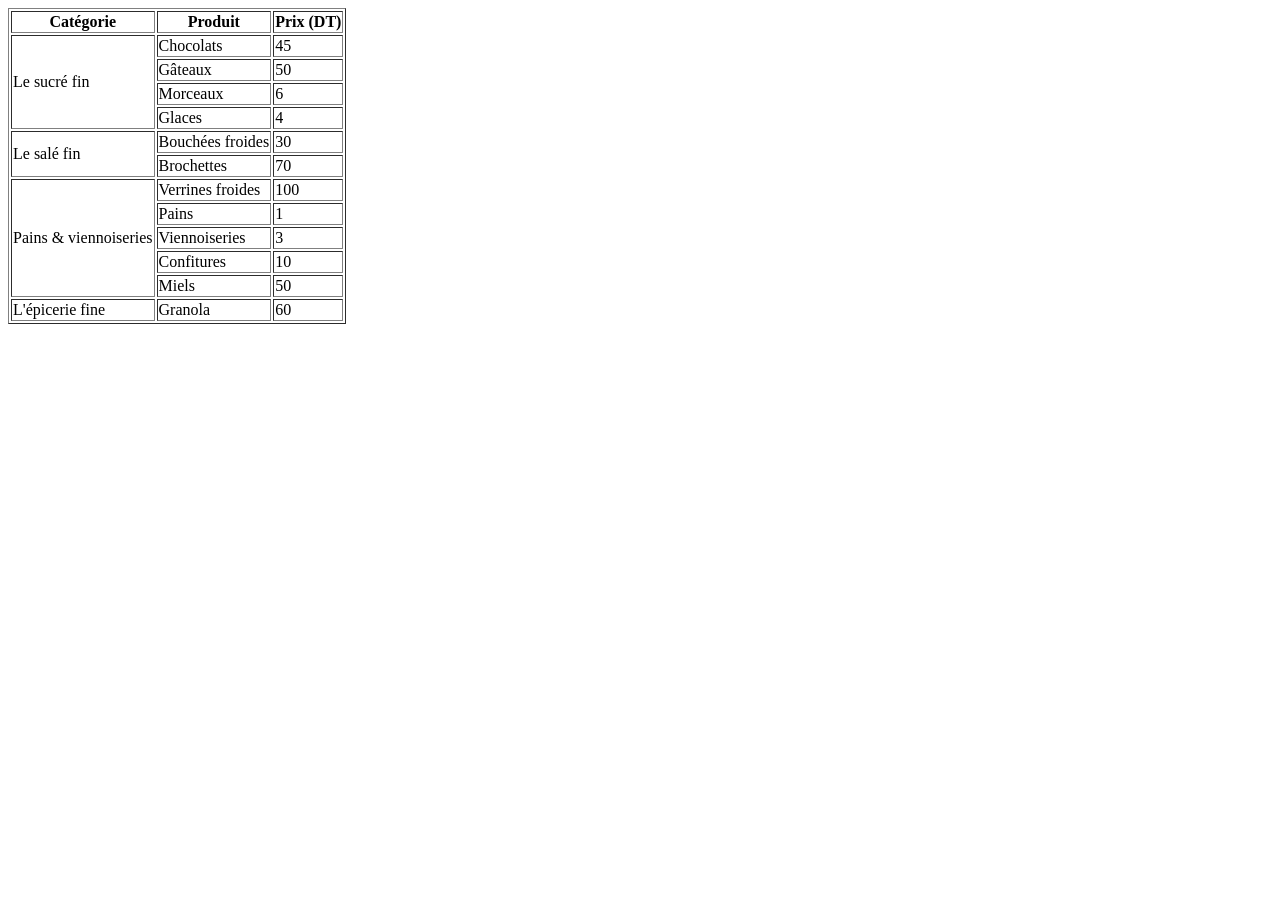
==== carte.html @ 461d561f "integrer" ====
<!DOCTYPE html>
<html lang="en">
<head>
    <meta charset="UTF-8">
    <meta name="viewport" content="width=device-width, initial-scale=1.0">
    <title>Document</title>
</head>
<body>
     <table border="1">
    <thead>
        <tr>
            <th>Catégorie</th>
            <th>Produit</th>
            <th>Prix (DT)</th>
        </tr>
    </thead>
    <tbody>
        <tr>
            <td rowspan="4">Le sucré fin</td>
            <td>Chocolats</td>
            <td>45</td>
        </tr>
        <tr>
            <td>Gâteaux</td>
            <td>50</td>
        </tr>
        <tr>
            <td>Morceaux</td>
            <td>6</td>
        </tr>
        <tr>
            <td>Glaces</td>
            <td>4</td>
        </tr>
        <tr>
            <td rowspan="2">Le salé fin</td>
            <td>Bouchées froides</td>
            <td>30</td>
        </tr>
        <tr>
            <td>Brochettes</td>
            <td>70</td>
        </tr>
        <tr>
            <td rowspan="5">Pains & viennoiseries</td>
            <td>Verrines froides</td>
            <td>100</td>
        </tr>
        <tr>
            <td>Pains</td>
            <td>1</td>
        </tr>
        <tr>
            <td>Viennoiseries</td>
            <td>3</td>
        </tr>
        <tr>
            <td>Confitures</td>
            <td>10</td>
        </tr>
        <tr>
            <td>Miels</td>
            <td>50</td>
        </tr>
        <tr>
            <td>L'épicerie fine</td>
            <td>Granola</td>
            <td>60</td>
        </tr>
    </tbody>
</table>
    
</body>
</html>
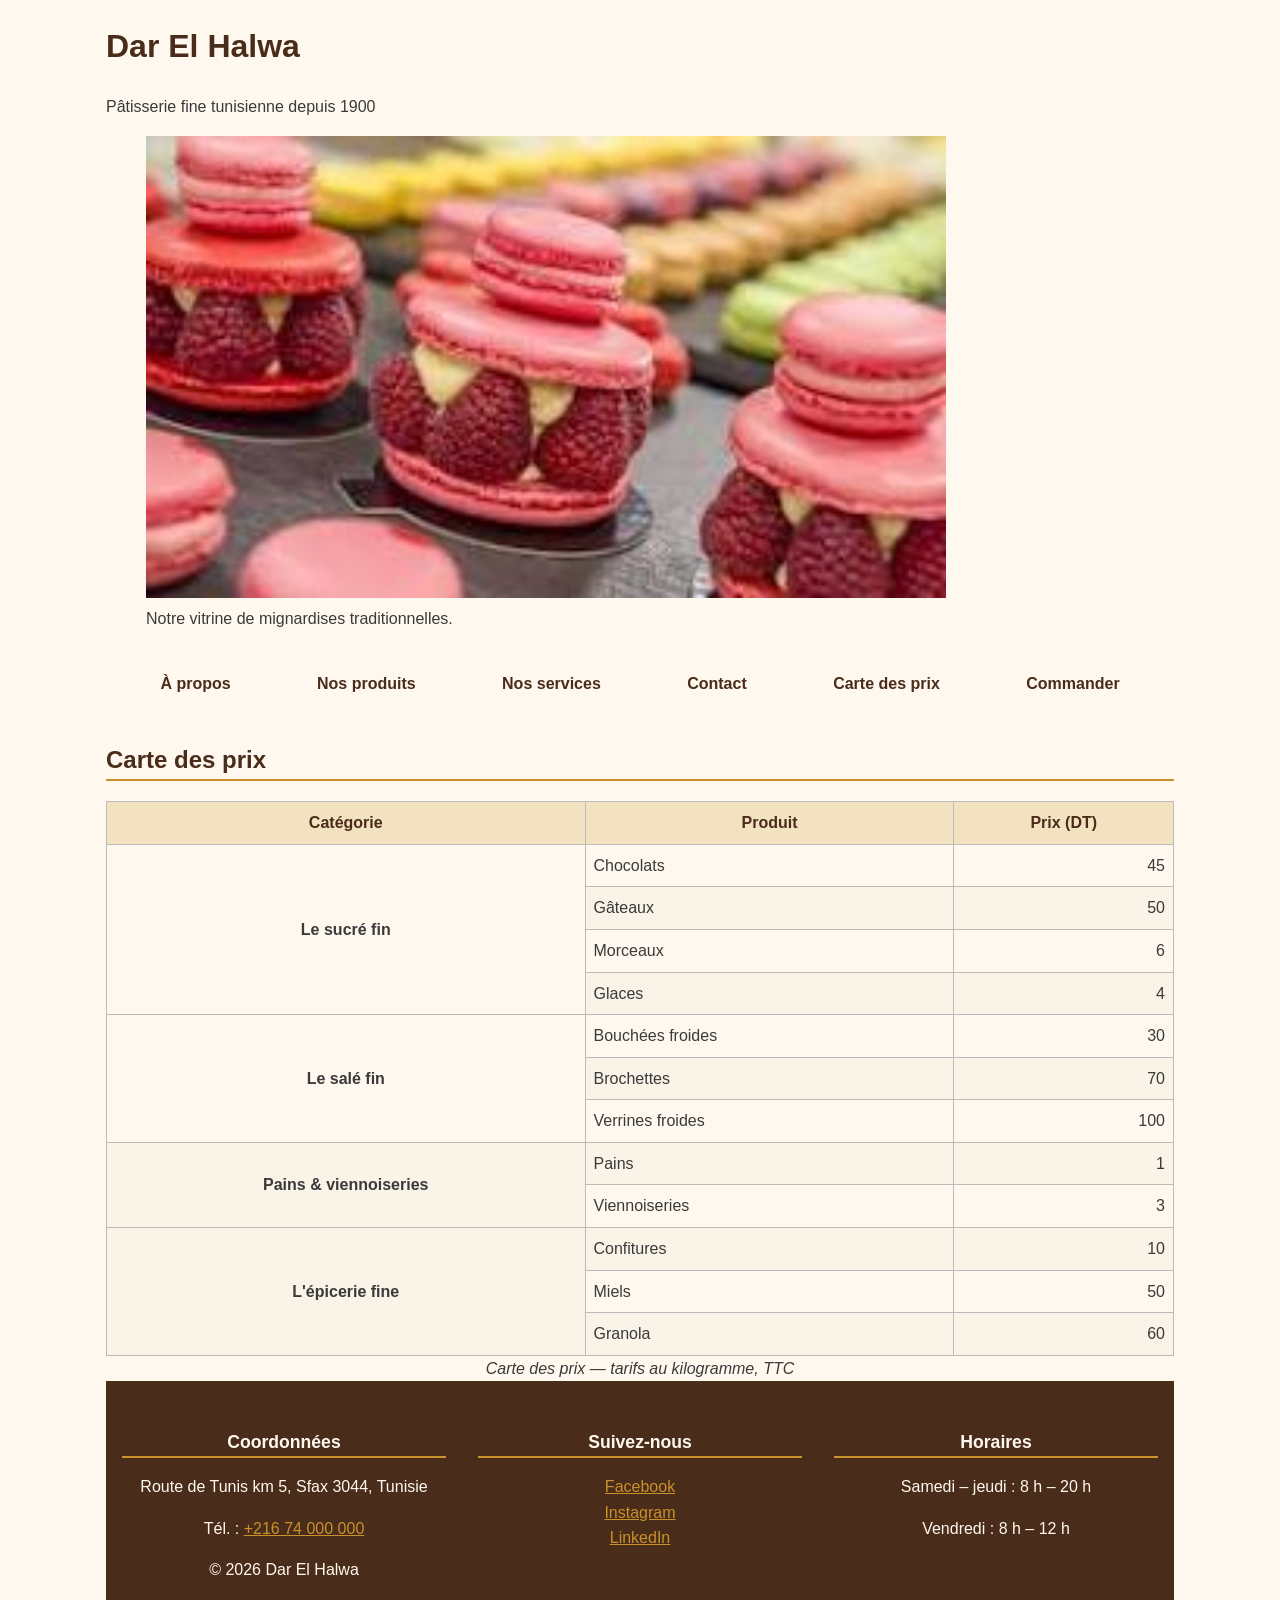
==== commit beff8f46: "bellahi i5dem rak jalatetni" ====
--- a/carte.html
+++ b/carte.html
@@ -1,74 +1,121 @@
-<!DOCTYPE html>
-<html lang="en">
-<head>
-    <meta charset="UTF-8">
-    <meta name="viewport" content="width=device-width, initial-scale=1.0">
-    <title>Document</title>
-</head>
-<body>
-     <table border="1">
-    <thead>
-        <tr>
-            <th>Catégorie</th>
-            <th>Produit</th>
-            <th>Prix (DT)</th>
-        </tr>
-    </thead>
-    <tbody>
-        <tr>
-            <td rowspan="4">Le sucré fin</td>
-            <td>Chocolats</td>
-            <td>45</td>
-        </tr>
-        <tr>
-            <td>Gâteaux</td>
-            <td>50</td>
-        </tr>
-        <tr>
-            <td>Morceaux</td>
-            <td>6</td>
-        </tr>
-        <tr>
-            <td>Glaces</td>
-            <td>4</td>
-        </tr>
-        <tr>
-            <td rowspan="2">Le salé fin</td>
-            <td>Bouchées froides</td>
-            <td>30</td>
-        </tr>
-        <tr>
-            <td>Brochettes</td>
-            <td>70</td>
-        </tr>
-        <tr>
-            <td rowspan="5">Pains & viennoiseries</td>
-            <td>Verrines froides</td>
-            <td>100</td>
-        </tr>
-        <tr>
-            <td>Pains</td>
-            <td>1</td>
-        </tr>
-        <tr>
-            <td>Viennoiseries</td>
-            <td>3</td>
-        </tr>
-        <tr>
-            <td>Confitures</td>
-            <td>10</td>
-        </tr>
-        <tr>
-            <td>Miels</td>
-            <td>50</td>
-        </tr>
-        <tr>
-            <td>L'épicerie fine</td>
-            <td>Granola</td>
-            <td>60</td>
-        </tr>
-    </tbody>
-</table>
-    
-</body>
-</html>+<!DOCTYPE html>
+<html lang="fr">
+<head>
+  <meta charset="UTF-8">
+  <meta name="viewport" content="width=device-width, initial-scale=1">
+  <title>Carte des prix — Dar El Halwa</title>
+  <link rel="stylesheet" href="css/style.css">
+</head>
+<body>
+  <header>
+    <h1>Dar El Halwa</h1>
+    <p>Pâtisserie fine tunisienne depuis 1900</p>
+    <figure>
+      <img src="image/pati.jpg" alt="Vitrine garnie de mignardises, cornes de gazelle et makrouds" width="800" height="450">
+      <figcaption>Notre vitrine de mignardises traditionnelles.</figcaption>
+    </figure>
+  </header>
+  <nav id="sommaire" aria-label="Navigation principale">
+    <ul>
+      <li><a href="index.html#apropos">À propos</a></li>
+      <li><a href="index.html#produits">Nos produits</a></li>
+      <li><a href="index.html#services">Nos services</a></li>
+      <li><a href="index.html#contact">Contact</a></li>
+      <li><a href="carte.html">Carte des prix</a></li>
+      <li><a href="commande.html">Commander</a></li>
+    </ul>
+  </nav>
+  <main>
+    <section id="carte-prix">
+      <h2>Carte des prix</h2>
+      <div class="table-defilant">
+      <table>
+        <caption>Carte des prix — tarifs au kilogramme, TTC</caption>
+        <thead>
+          <tr>
+            <th scope="col">Catégorie</th>
+            <th scope="col">Produit</th>
+            <th scope="col">Prix (DT)</th>
+          </tr>
+        </thead>
+        <tbody>
+        <tr>
+          <th scope="rowgroup" rowspan="4">Le sucré fin</th>
+          <td>Chocolats</td>
+          <td>45</td>
+        </tr>
+        <tr>
+          <td>Gâteaux</td>
+          <td>50</td>
+        </tr>
+        <tr>
+          <td>Morceaux</td>
+          <td>6</td>
+        </tr>
+        <tr>
+          <td>Glaces</td>
+          <td>4</td>
+        </tr>
+        <tr>
+          <th scope="rowgroup" rowspan="3">Le salé fin</th>
+          <td>Bouchées froides</td>
+          <td>30</td>
+        </tr>
+        <tr>
+          <td>Brochettes</td>
+          <td>70</td>
+        </tr>
+        <tr>
+          <td>Verrines froides</td>
+          <td>100</td>
+        </tr>
+        <tr>
+          <th scope="rowgroup" rowspan="2">Pains &amp; viennoiseries</th>
+          <td>Pains</td>
+          <td>1</td>
+        </tr>
+        <tr>
+          <td>Viennoiseries</td>
+          <td>3</td>
+        </tr>
+        <tr>
+          <th scope="rowgroup" rowspan="3">L'épicerie fine</th>
+          <td>Confitures</td>
+          <td>10</td>
+        </tr>
+        <tr>
+          <td>Miels</td>
+          <td>50</td>
+        </tr>
+        <tr>
+          <td>Granola</td>
+          <td>60</td>
+        </tr>
+        </tbody>
+      </table>
+      </div>
+    </section>
+  </main>
+  <footer>
+    <div>
+      <h2>Coordonnées</h2>
+      <p>Route de Tunis km 5, Sfax 3044, Tunisie</p>
+      <p>Tél. : <a href="tel:+21674000000">+216 74 000 000</a></p>
+      <p>&copy; 2026 Dar El Halwa</p>
+    </div>
+    <div>
+      <h2>Suivez-nous</h2>
+      <ul>
+        <li><a href="https://www.facebook.com/darelhalwa" target="_blank" rel="noopener">Facebook</a></li>
+        <li><a href="https://www.instagram.com/darelhalwa" target="_blank" rel="noopener">Instagram</a></li>
+        <li><a href="https://www.linkedin.com/company/darelhalwa" target="_blank" rel="noopener">LinkedIn</a></li>
+      </ul>
+    </div>
+    <div>
+      <h2>Horaires</h2>
+      <p>Samedi – jeudi : 8 h – 20 h</p>
+      <p>Vendredi : 8 h – 12 h</p>
+    </div>
+  </footer>
+</body>
+</html>
--- a/css/style.css
+++ b/css/style.css
@@ -0,0 +1,134 @@
+*, *::before, *::after {
+  box-sizing: border-box;
+}
+
+:root {
+  --miel: #c8912a;
+  --chocolat: #4a2c1a;
+  --creme: #fff8ef;
+  --pistache: #6b8e4e;
+  --gris-texte: #3a3a3a;
+  --espace: 1rem;
+}
+
+body {
+  display: grid;
+  grid-template-areas:
+    "entete"
+    "navigation"
+    "contenu"
+    "pied";
+  grid-template-rows: auto auto 1fr auto;
+  min-height: 100vh;
+  max-width: 1100px;
+  margin: 0 auto;
+  padding: 0 var(--espace);
+  background-color: var(--creme);
+  color: var(--gris-texte);
+  font-family: "Segoe UI", Tahoma, Arial, sans-serif;
+  font-size: 1rem;
+  line-height: 1.6;
+}
+header { grid-area: entete; }
+nav    { grid-area: navigation; }
+main   { grid-area: contenu; }
+footer { grid-area: pied; }
+
+h1, h2, h3 { color: var(--chocolat); }
+h2 { border-bottom: 2px solid var(--miel); }
+
+p, li { line-height: 1.6; }
+
+strong { color: var(--miel); }
+
+img, video { max-width: 100%; height: auto; }
+audio { max-width: 100%; }
+
+a:link    { color: var(--miel); }
+a:visited { color: var(--pistache); }
+a:hover   { color: var(--chocolat); text-decoration: underline; }
+a:active  { color: var(--chocolat); }
+
+.mise-en-avant { font-size: 1.25rem; font-style: italic; }
+
+#contact { background-color: #fff; padding: var(--espace); }
+.carte-info {
+  max-width: 400px;
+  padding: 20px;
+  border: 2px solid var(--miel);
+  margin: 30px 0;
+}
+
+nav ul {
+  display: flex;
+  flex-wrap: wrap;
+  justify-content: space-evenly;
+  align-items: center;
+  gap: var(--espace);
+  list-style: none;
+  padding: 0;
+}
+nav a,
+nav a:link,
+nav a:visited {
+  display: block;
+  padding: 0.5rem 1rem;
+  border-radius: 0.4rem;
+  text-decoration: none;
+  font-weight: bold;
+  color: var(--chocolat);
+}
+nav a:hover { background-color: var(--miel); color: #fff; }
+
+.grille-produits {
+  display: grid;
+  grid-template-columns: 1fr;
+  gap: 1.5rem;
+  list-style: none;
+  padding: 0;
+}
+.carte {
+  display: flex;
+  flex-direction: column;
+  background-color: #fff;
+  border: 1px solid #e5d3b3;
+  border-radius: 0.6rem;
+  padding: var(--espace);
+  box-shadow: 0 2px 6px rgba(0, 0, 0, 0.1);
+}
+.carte .prix { margin-top: auto; font-weight: bold; color: var(--chocolat); }
+
+footer {
+  display: flex;
+  flex-direction: column;
+  gap: calc(var(--espace) * 2);
+  padding: calc(var(--espace) * 2) var(--espace);
+  background-color: var(--chocolat);
+  color: var(--creme);
+  text-align: center;
+}
+footer > div { flex: 1; }
+footer h2 { color: var(--creme); font-size: 1.1rem; }
+footer ul { list-style: none; padding: 0; }
+footer a:link, footer a:visited { color: var(--miel); }
+
+.table-defilant { overflow-x: auto; }
+table { border-collapse: collapse; width: 100%; }
+thead { background-color: #f3e2bf; color: var(--chocolat); }
+th, td { border: 1px solid #bbb; padding: 8px; }
+tbody tr td:last-child { text-align: right; }
+tbody tr:nth-child(even) { background-color: #faf3e8; }
+caption { caption-side: bottom; font-style: italic; }
+
+fieldset { margin-bottom: var(--espace); border: 1px solid var(--miel); border-radius: 0.4rem; }
+legend { color: var(--chocolat); font-weight: bold; }
+input, select, textarea { max-width: 100%; }
+
+@media (min-width: 768px) {
+  .grille-produits { grid-template-columns: repeat(2, 1fr); }
+  footer { flex-direction: row;  }
+}
+@media (min-width: 1024px) {
+
+  .grille-produits { grid-template-columns: repeat(3, 1fr); }
+}
